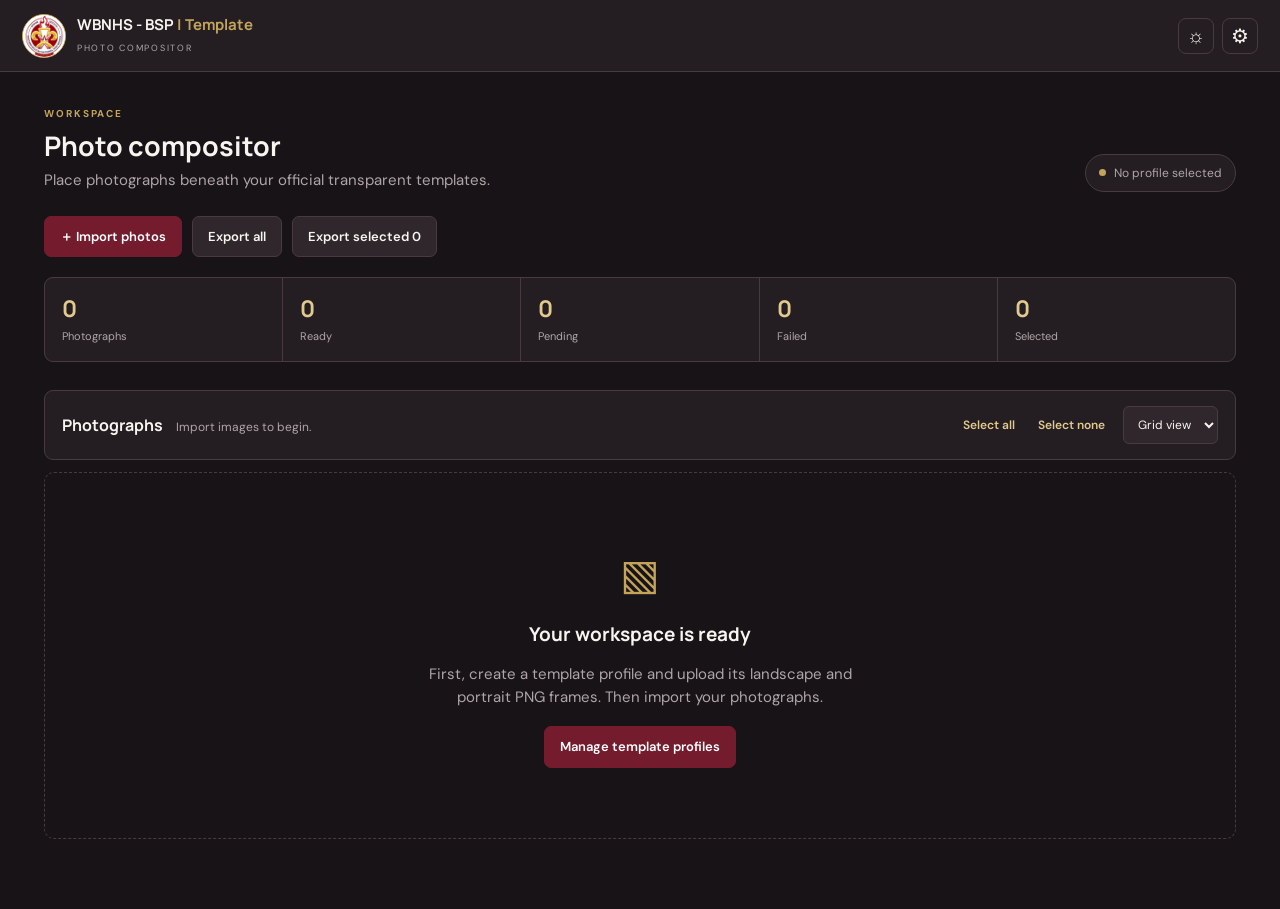
==== index.html @ 2dd06523 "Add files via upload" ====
<!doctype html>
<html lang="en">
<head>
  <meta charset="utf-8">
  <meta name="viewport" content="width=device-width,initial-scale=1,viewport-fit=cover">
  <meta name="theme-color" content="#2A0D14">
  <meta name="description" content="WBNHS–BSP photo template compositor">
  <link rel="manifest" href="manifest.webmanifest">
  <link rel="icon" href="logo.jpg" type="image/jpeg">
  <link rel="apple-touch-icon" href="icon-192.png">
  <link rel="stylesheet" href="style.css">
  <title>WBNHS - BSP | Template</title>
</head>
<body>
  <section id="splash" class="splash">
    <div class="splash-mark"><img src="logo.jpg" alt="Western Bicutan National High School Senior Scouts logo"><i></i></div>
    <div class="splash-title">WBNHS - BSP <b>| Template</b></div>
    <div class="loader"></div>
    <small>Preparing your workspace</small>
  </section>

  <div id="app" class="app hidden">
    <header class="topbar">
      <div class="brand">
        <div class="brand-mark"><img src="logo.jpg" alt="Western Bicutan National High School Senior Scouts logo"></div>
        <div><strong>WBNHS - BSP <span>| Template</span></strong><small>PHOTO COMPOSITOR</small></div>
      </div>
      <div class="top-actions">
        <button class="icon-btn" id="themeBtn" title="Toggle theme" aria-label="Toggle theme">☼</button>
        <button class="icon-btn" id="settingsBtn" title="Settings" aria-label="Settings">⚙</button>
      </div>
    </header>

    <main class="main">
      <section class="welcome-row">
        <div><p class="eyebrow">WORKSPACE</p><h1>Photo compositor</h1><p class="subtle">Place photographs beneath your official transparent templates.</p></div>
        <div class="profile-chip"><span class="status-dot"></span><span id="activeProfileLabel">No profile selected</span></div>
      </section>

      <section class="actionbar">
        <button class="btn primary" id="importBtn">＋ Import photos</button>
        <button class="btn" id="exportAllBtn">Export all</button>
        <button class="btn" id="exportSelectedBtn">Export selected <span id="selectedActionCount">0</span></button>
        <input id="photoInput" type="file" accept="image/jpeg,image/png,image/webp,.jpg,.jpeg,.png,.webp" multiple hidden>
      </section>

      <section class="stats" aria-label="Workspace status">
        <div><strong id="totalCount">0</strong><span>Photographs</span></div>
        <div><strong id="readyCount">0</strong><span>Ready</span></div>
        <div><strong id="pendingCount">0</strong><span>Pending</span></div>
        <div><strong id="failedCount">0</strong><span>Failed</span></div>
        <div><strong id="selectedCount">0</strong><span>Selected</span></div>
      </section>

      <section class="panel toolbar">
        <div class="toolbar-left">
          <h2>Photographs</h2><span class="subtle small" id="workspaceHint">Import images to begin.</span>
        </div>
        <div class="toolbar-right">
          <button class="text-btn" id="selectAllBtn">Select all</button>
          <button class="text-btn" id="selectNoneBtn">Select none</button>
          <select id="viewMode" aria-label="Workspace view"><option value="grid">Grid view</option><option value="list">List view</option></select>
        </div>
      </section>
      <section id="selectionTools" class="selection-tools hidden">
        <button class="text-btn" data-select="landscape">Landscape</button>
        <button class="text-btn" data-select="portrait">Portrait / square</button>
        <button class="text-btn" id="invertBtn">Invert selection</button>
        <button class="text-btn" id="bulkEditBtn">Bulk edit</button>
        <button class="text-btn danger-text" id="removeSelectedBtn">Remove selected</button>
      </section>
      <section id="photoGrid" class="photo-grid"></section>
      <section id="emptyState" class="empty-state">
        <div class="empty-icon">▧</div><h2>Your workspace is ready</h2>
        <p>First, create a template profile and upload its landscape and portrait PNG frames. Then import your photographs.</p>
        <button class="btn primary" id="emptyProfilesBtn">Manage template profiles</button>
      </section>
    </main>
  </div>

  <div class="popover-backdrop hidden" id="settingsBackdrop">
    <aside class="settings-popover" role="dialog" aria-modal="true" aria-labelledby="settingsTitle">
      <div class="dialog-head"><div><p class="eyebrow">PREFERENCES</p><h2 id="settingsTitle">Settings</h2></div><button class="icon-btn" data-close="settingsBackdrop" aria-label="Close">×</button></div>
      <nav class="settings-tabs">
        <button class="tab active" data-tab="profiles">Template profiles</button>
        <button class="tab" data-tab="export">Export & filenames</button>
        <button class="tab" data-tab="storage">Storage</button>
      </nav>
      <div class="tab-panel" id="tab-profiles">
        <div class="section-heading"><div><h3>Saved profiles</h3><p class="subtle small">Each photo keeps its assigned profile.</p></div><button class="btn primary compact" id="newProfileBtn">＋ New profile</button></div>
        <div id="profileList" class="profile-list"></div>
        <div id="profileEditor" class="profile-editor hidden">
          <div class="section-heading"><h3 id="profileEditorTitle">New profile</h3><button class="text-btn" id="closeProfileEditor">Close</button></div>
          <label>Profile name<input id="profileName" maxlength="60" placeholder="e.g. BSP Investiture 2026"></label>
          <label>Start with<select id="profileSource"><option value="empty">Empty profile</option></select></label>
          <div class="template-slots">
            <div class="template-slot"><div><b>Landscape PNG</b><small id="landscapeMeta">Not uploaded</small></div><img id="landscapePreview" alt="Landscape template preview"><div class="slot-actions"><button class="btn compact" data-template="landscape">Upload / replace</button><button class="text-btn danger-text" data-remove-template="landscape">Remove</button></div></div>
            <div class="template-slot"><div><b>Portrait PNG</b><small id="portraitMeta">Not uploaded</small></div><img id="portraitPreview" alt="Portrait template preview"><div class="slot-actions"><button class="btn compact" data-template="portrait">Upload / replace</button><button class="text-btn danger-text" data-remove-template="portrait">Remove</button></div></div>
          </div>
          <input type="file" id="templateInput" accept="image/png" hidden>
          <div class="dialog-actions"><button class="btn" id="cancelProfileBtn">Cancel</button><button class="btn primary" id="saveProfileBtn">Save profile</button></div>
        </div>
      </div>
      <div class="tab-panel hidden" id="tab-export">
        <h3>Export defaults</h3>
        <div class="form-grid">
          <label>Format<select id="exportFormat"><option value="png">PNG</option><option value="jpeg">JPEG</option></select></label>
          <label>JPEG quality <output id="qualityValue">100%</output><input id="jpegQuality" type="range" min=".5" max="1" step=".01" value="1"></label>
          <label>Prefix<input id="namePrefix" value="WBNHS"></label>
          <label>Suffix<input id="nameSuffix" value="BSP"></label>
          <label>Separator<input id="nameSeparator" value="_" maxlength="5"></label>
          <label>Starting number<input id="nameStart" type="number" min="0" value="1"></label>
          <label>Number padding<input id="namePadding" type="number" min="1" max="8" value="3"></label>
          <label><span>Include original filename</span><select id="includeOriginal"><option value="no">No</option><option value="yes">Yes</option></select></label>
        </div>
        <div class="filename-preview"><small>LIVE FILENAME PREVIEW</small><strong id="filenamePreview">WBNHS_001_BSP.png</strong></div>
        <button class="btn primary" id="saveExportSettings">Save export settings</button>
      </div>
      <div class="tab-panel hidden" id="tab-storage">
        <h3>Local storage</h3><p class="subtle">Photos and templates are stored in this browser using IndexedDB. Browser data can still be cleared by the device or browser.</p>
        <div class="storage-meter"><div id="storageBar"></div></div><p id="storageText" class="small subtle">Checking storage…</p>
        <button class="btn danger" id="clearWorkspaceBtn">Clear workspace</button>
        <button class="btn danger-outline" id="clearDataBtn">Clear all application data</button>
      </div>
    </aside>
  </div>

  <div class="modal-backdrop hidden" id="editorModal">
    <section class="editor-dialog" role="dialog" aria-modal="true" aria-labelledby="editorTitle">
      <header class="dialog-head"><div><p class="eyebrow">PHOTO EDITOR</p><h2 id="editorTitle">Adjust photograph</h2></div><button class="icon-btn" data-close="editorModal" aria-label="Close">×</button></header>
      <div class="editor-layout">
        <div class="preview-wrap"><canvas id="editorCanvas"></canvas><div class="preview-help">Drag to reposition · Wheel or pinch to zoom</div></div>
        <div class="editor-controls">
          <div class="control-line"><div><label for="zoomControl">Zoom</label><output id="zoomOutput">1.00×</output></div><input id="zoomControl" type="range" min=".1" max="5" step=".01"></div>
          <div class="control-line"><div><label for="xControl">Horizontal position</label><output id="xOutput">0</output></div><input id="xControl" type="range" min="-2000" max="2000" step="1"></div>
          <div class="control-line"><div><label for="yControl">Vertical position</label><output id="yOutput">0</output></div><input id="yControl" type="range" min="-2000" max="2000" step="1"></div>
          <div class="control-line"><div><label for="rotationControl">Rotation</label><output id="rotationOutput">0°</output></div><input id="rotationControl" type="range" min="-180" max="180" step="1"></div>
          <div class="button-row"><button class="btn compact" id="rotateLeft">↶ 90°</button><button class="btn compact" id="rotateRight">↷ 90°</button></div>
          <div class="button-row"><button class="btn compact" id="autoFitBtn">Auto fit</button><button class="btn compact" id="centerBtn">Center</button><button class="btn compact" id="resetBtn">Reset</button></div>
          <div class="button-row"><button class="btn compact" id="undoBtn">Undo</button><button class="btn compact" id="redoBtn">Redo</button></div>
          <p class="subtle small" id="editorProfileNote"></p>
          <div class="editor-footer"><button class="btn" id="cancelEditBtn">Cancel</button><button class="btn primary" id="applyEditBtn">Apply changes</button></div>
        </div>
      </div>
    </section>
  </div>

  <div class="modal-backdrop hidden" id="bulkModal">
    <section class="bulk-dialog" role="dialog" aria-modal="true" aria-labelledby="bulkTitle">
      <header class="dialog-head"><div><p class="eyebrow">MULTI-PHOTO ADJUSTMENT</p><h2 id="bulkTitle">Bulk editor</h2></div><button class="icon-btn" data-close="bulkModal">×</button></header>
      <p class="subtle" id="bulkCount">Adjusting selected photographs.</p>
      <label>Adjustment mode<select id="bulkMode"><option value="relative">Relative — add to each photo's current values</option><option value="absolute">Absolute — set the same values</option></select></label>
      <div class="form-grid">
        <label>Zoom <input id="bulkZoom" type="number" value="0" step=".05"></label>
        <label>X position <input id="bulkX" type="number" value="0" step="10"></label>
        <label>Y position <input id="bulkY" type="number" value="0" step="10"></label>
        <label>Rotation <input id="bulkRotation" type="number" value="0" step="5"></label>
      </div>
      <button class="btn" id="bulkAutoFit">Auto fit selected</button>
      <div class="dialog-actions"><button class="btn" data-close="bulkModal">Cancel</button><button class="btn primary" id="applyBulkBtn">Apply to selected</button></div>
    </section>
  </div>

  <div class="modal-backdrop hidden" id="exportModal">
    <section class="export-dialog" role="dialog" aria-modal="true" aria-labelledby="exportTitle">
      <header class="dialog-head"><div><p class="eyebrow">EXPORT QUEUE</p><h2 id="exportTitle">Confirm export</h2></div><button class="icon-btn" data-close="exportModal">×</button></header>
      <div id="exportSummary" class="export-summary"></div>
      <div class="form-grid"><label>Delivery<select id="deliveryMode"><option value="zip">One ZIP archive</option><option value="individual">Individual downloads</option></select></label><label>Format<select id="confirmFormat"><option value="png">PNG</option><option value="jpeg">JPEG</option></select></label></div>
      <div id="exportProgress" class="export-progress hidden"><div class="progress-track"><div id="progressBar"></div></div><p id="progressText" class="small">Preparing…</p><button class="btn danger-outline" id="cancelExportBtn">Cancel pending</button></div>
      <div class="dialog-actions"><button class="btn" data-close="exportModal" id="cancelExportDialog">Cancel</button><button class="btn primary" id="startExportBtn">Start export</button></div>
      <div id="exportResults" class="export-results hidden"></div>
    </section>
  </div>

  <div class="modal-backdrop hidden" id="recoveryModal">
    <section class="small-dialog" role="dialog" aria-modal="true"><p class="eyebrow">SESSION RECOVERY</p><h2>Restore previous workspace?</h2><p class="subtle">A saved workspace was found in this browser. Restore it, or start fresh. Saved template profiles will remain available either way.</p><div class="dialog-actions"><button class="btn" id="startFreshBtn">Start new</button><button class="btn primary" id="restoreBtn">Restore workspace</button></div></section>
  </div>

  <div id="toast" class="toast" role="status" aria-live="polite"></div>
  <script src="script.js"></script>
</body>
</html>
---- style.css ----
@import url('https://fonts.googleapis.com/css2?family=DM+Sans:wght@400;500;600;700&family=Manrope:wght@500;600;700;800&display=swap');
:root{--wine:#741c2d;--wine2:#8d2638;--deep:#2a0d14;--gold:#c3a45a;--gold2:#e1ca8d;--bg:#171316;--surface:#241e22;--surface2:#30272c;--text:#f7f5f0;--muted:#afa5a8;--line:#493a40;--danger:#d07878;--shadow:0 18px 60px #0006;font-family:"DM Sans",system-ui,sans-serif;color-scheme:dark}
:root[data-theme="light"]{--bg:#f3f0e9;--surface:#fffdf8;--surface2:#eee9df;--text:#292126;--muted:#746b6d;--line:#ded5ca;--shadow:0 18px 50px #4a342018;color-scheme:light}
*{box-sizing:border-box}body{margin:0;background:var(--bg);color:var(--text);font:15px/1.5 "DM Sans",sans-serif}button,input,select{font:inherit}button{cursor:pointer}button:focus-visible,input:focus-visible,select:focus-visible{outline:2px solid var(--gold);outline-offset:2px}.hidden{display:none!important}
.splash{position:fixed;inset:0;background:var(--deep);display:flex;align-items:center;justify-content:center;flex-direction:column;gap:14px;z-index:100;color:#f7f5f0}.splash-mark{width:116px;height:116px;border:2px solid var(--gold);border-radius:50%;display:grid;place-items:center;background:#fff;position:relative;overflow:visible;padding:3px}.splash-mark img{width:100%;height:100%;object-fit:contain;border-radius:50%}.splash-mark i{position:absolute;inset:-7px;border:2px solid transparent;border-top-color:var(--gold);border-radius:50%;animation:spin 1.1s linear infinite}.splash-title{font:700 18px Manrope;letter-spacing:.02em}.splash-title b{color:var(--gold2)}.loader{width:110px;height:3px;background:#ffffff20;overflow:hidden;margin-top:10px}.loader:after{content:"";display:block;height:100%;width:40%;background:var(--gold);animation:load 1.2s ease-in-out infinite}@keyframes spin{to{transform:rotate(360deg)}}@keyframes load{from{transform:translateX(-110%)}to{transform:translateX(280%)}}
.app{min-height:100vh}.topbar{height:72px;border-bottom:1px solid var(--line);display:flex;align-items:center;justify-content:space-between;padding:0 max(22px,calc((100vw - 1240px)/2));background:var(--surface)}.brand{display:flex;gap:11px;align-items:center}.brand-mark{width:44px;height:44px;border:1px solid var(--gold);border-radius:50%;display:grid;place-items:center;background:#fff;overflow:hidden;flex:0 0 auto}.brand-mark img{width:100%;height:100%;object-fit:contain}.brand strong{font:700 15px Manrope;display:block}.brand strong span{color:var(--gold)}.brand small{font-size:9px;letter-spacing:.19em;color:var(--muted)}.top-actions{display:flex;gap:8px}.icon-btn{width:36px;height:36px;border:1px solid var(--line);background:transparent;color:var(--text);border-radius:8px;font-size:20px;display:grid;place-items:center}.icon-btn:hover{border-color:var(--gold);color:var(--gold)}
.main{max-width:1240px;margin:auto;padding:34px 24px 70px}.welcome-row{display:flex;align-items:end;justify-content:space-between;gap:20px;margin-bottom:24px}.eyebrow{font-size:10px;letter-spacing:.19em;color:var(--gold);font-weight:700;margin:0 0 6px}.welcome-row h1{font:700 27px Manrope;margin:0}.subtle{color:var(--muted);margin:5px 0 0}.small{font-size:12px}.profile-chip{border:1px solid var(--line);background:var(--surface);padding:9px 13px;border-radius:30px;font-size:12px;color:var(--muted);display:flex;align-items:center;gap:8px}.status-dot{width:7px;height:7px;background:var(--gold);border-radius:50%}
.actionbar{display:flex;gap:10px;flex-wrap:wrap;margin-bottom:20px}.btn{background:var(--surface2);color:var(--text);border:1px solid var(--line);border-radius:7px;padding:10px 15px;font-weight:600;font-size:13px;transition:.15s}.btn:hover{border-color:var(--gold);transform:translateY(-1px)}.btn.primary{background:var(--wine);border-color:var(--wine);color:white}.btn.primary:hover{background:var(--wine2)}.btn.compact{padding:7px 10px;font-size:12px}.btn.danger{background:#8e3038;color:white;border-color:#8e3038}.btn.danger-outline{border-color:#a94d55;color:var(--danger);background:transparent}.stats{display:grid;grid-template-columns:repeat(5,1fr);gap:1px;background:var(--line);border:1px solid var(--line);border-radius:9px;overflow:hidden;margin-bottom:28px}.stats div{background:var(--surface);padding:14px 17px}.stats strong{display:block;font:700 23px Manrope;color:var(--gold2)}.stats span{font-size:11px;color:var(--muted)}
.panel{background:var(--surface);border:1px solid var(--line);border-radius:9px}.toolbar{display:flex;align-items:center;justify-content:space-between;padding:15px 17px;margin-bottom:12px}.toolbar h2{font:700 16px Manrope;margin:0}.toolbar-left,.toolbar-right{display:flex;align-items:center;gap:13px}.toolbar-right select{width:auto}.text-btn{border:0;background:none;color:var(--gold2);font-size:12px;font-weight:600;padding:5px}.text-btn:hover{text-decoration:underline}.danger-text{color:var(--danger)}select,input:not([type=range]){background:var(--surface2);color:var(--text);border:1px solid var(--line);border-radius:6px;padding:9px 10px;min-width:0}select{font-size:12px}.selection-tools{display:flex;gap:8px;align-items:center;flex-wrap:wrap;padding:10px 13px;margin-bottom:12px;background:var(--surface);border:1px solid var(--line);border-radius:8px}
.photo-grid{display:grid;grid-template-columns:repeat(auto-fill,minmax(190px,1fr));gap:13px}.photo-grid.list{display:flex;flex-direction:column;gap:7px}.photo-card{background:var(--surface);border:1px solid var(--line);border-radius:8px;overflow:hidden;position:relative;min-width:0}.photo-card.selected{border-color:var(--gold);box-shadow:0 0 0 1px var(--gold)}.photo-thumb{height:150px;background:var(--surface2);display:grid;place-items:center;overflow:hidden;position:relative}.photo-thumb img{width:100%;height:100%;object-fit:contain}.photo-thumb .broken{color:var(--muted);font-size:12px}.photo-check{position:absolute;top:9px;left:9px;width:21px;height:21px;accent-color:var(--gold)}.photo-info{padding:10px 11px}.photo-name{font-size:12px;font-weight:700;white-space:nowrap;overflow:hidden;text-overflow:ellipsis}.photo-meta{font-size:10px;color:var(--muted);display:flex;gap:8px;margin-top:4px}.photo-actions{display:flex;gap:5px;padding:0 9px 10px}.photo-actions button{flex:1}.photo-grid.list .photo-card{display:flex;align-items:center;padding:7px;gap:12px}.photo-grid.list .photo-thumb{width:82px;height:58px;flex:none;border-radius:4px}.photo-grid.list .photo-info{flex:1}.photo-grid.list .photo-actions{padding:0;width:210px}.empty-state{text-align:center;padding:70px 20px;border:1px dashed var(--line);border-radius:10px;color:var(--muted)}.empty-state h2{color:var(--text);font:700 19px Manrope}.empty-state p{max-width:440px;margin:0 auto 18px}.empty-icon{font-size:42px;color:var(--gold)}
.popover-backdrop,.modal-backdrop{position:fixed;inset:0;background:#080608b8;z-index:30;display:flex;align-items:center;justify-content:center;padding:16px}.settings-popover{position:absolute;right:18px;top:62px;width:min(590px,calc(100vw - 28px));max-height:calc(100vh - 82px);overflow:auto;background:var(--surface);border:1px solid var(--line);border-radius:10px;box-shadow:var(--shadow);padding:20px}.dialog-head{display:flex;align-items:center;justify-content:space-between;margin-bottom:17px}.dialog-head h2{font:700 20px Manrope;margin:0}.settings-tabs{display:flex;gap:4px;border-bottom:1px solid var(--line);margin-bottom:17px}.tab{border:0;background:none;color:var(--muted);padding:10px;font-size:12px}.tab.active{color:var(--gold2);border-bottom:2px solid var(--gold)}h3{font:700 15px Manrope;margin:0 0 9px}.section-heading{display:flex;align-items:center;justify-content:space-between;gap:10px}.profile-list{display:grid;gap:8px;margin:12px 0}.profile-item{display:flex;justify-content:space-between;align-items:center;gap:10px;padding:10px;border:1px solid var(--line);border-radius:7px}.profile-item.active{border-color:var(--gold)}.profile-item strong{display:block;font-size:13px}.profile-item small{color:var(--muted);font-size:10px}.profile-item .profile-actions{display:flex;gap:5px}.profile-editor{padding:14px;background:var(--surface2);border-radius:8px;margin-top:14px}.profile-editor>label,.settings-popover label,.bulk-dialog label{display:flex;flex-direction:column;gap:6px;font-size:12px;color:var(--muted);margin:11px 0}.profile-editor input{width:100%}.template-slots{display:grid;grid-template-columns:1fr 1fr;gap:10px;margin-top:14px}.template-slot{border:1px solid var(--line);border-radius:7px;padding:10px;min-width:0}.template-slot b{font-size:12px;display:block}.template-slot small{display:block;color:var(--muted);font-size:10px}.template-slot img{width:100%;height:105px;object-fit:contain;background:#171316;border-radius:4px;margin:8px 0}.slot-actions{display:flex;align-items:center;flex-wrap:wrap;gap:5px}.dialog-actions{display:flex;justify-content:flex-end;gap:8px;margin-top:18px}.form-grid{display:grid;grid-template-columns:1fr 1fr;gap:4px 12px}.form-grid label{display:flex;flex-direction:column;gap:6px;font-size:12px;color:var(--muted);margin:7px 0}.form-grid input,.form-grid select{width:100%}.filename-preview{padding:12px;background:var(--surface2);border-radius:7px;margin:14px 0}.filename-preview small{display:block;color:var(--muted);font-size:9px;letter-spacing:.14em}.filename-preview strong{font-size:13px;color:var(--gold2);overflow-wrap:anywhere}.storage-meter,.progress-track{height:7px;background:var(--surface2);border-radius:20px;overflow:hidden;margin:15px 0}.storage-meter div,.progress-track div{height:100%;width:0;background:var(--gold);transition:width .2s}
.editor-dialog{width:min(1080px,100%);max-height:94vh;overflow:auto;background:var(--surface);border:1px solid var(--line);border-radius:11px;padding:20px;box-shadow:var(--shadow)}.editor-layout{display:grid;grid-template-columns:minmax(0,1.5fr) minmax(270px,.8fr);gap:20px}.preview-wrap{background:#100d0f;border-radius:8px;min-height:350px;display:flex;align-items:center;justify-content:center;position:relative;overflow:hidden;touch-action:none}.preview-wrap canvas{max-width:100%;max-height:65vh;object-fit:contain;touch-action:none}.preview-help{position:absolute;bottom:9px;left:0;right:0;text-align:center;font-size:10px;color:#ddd9}.editor-controls{display:flex;flex-direction:column;gap:9px}.control-line{padding:8px 0;border-bottom:1px solid var(--line)}.control-line>div{display:flex;justify-content:space-between;font-size:12px}.control-line output{color:var(--gold2);font-variant-numeric:tabular-nums}.control-line input{width:100%;accent-color:var(--gold);margin:10px 0 0}.button-row{display:flex;gap:6px;flex-wrap:wrap}.editor-footer{display:flex;gap:8px;margin-top:auto;padding-top:12px}.editor-footer button{flex:1}.small-dialog,.bulk-dialog,.export-dialog{width:min(520px,100%);max-height:92vh;overflow:auto;background:var(--surface);border:1px solid var(--line);border-radius:10px;padding:22px;box-shadow:var(--shadow)}.small-dialog h2{font:700 21px Manrope}.bulk-dialog>label{margin:12px 0}.export-summary{padding:12px;background:var(--surface2);border-radius:7px;font-size:13px;line-height:1.8}.export-progress{margin-top:18px}.export-results{margin-top:14px;padding:10px;background:var(--surface2);border-radius:7px;max-height:180px;overflow:auto;font-size:12px}.toast{position:fixed;bottom:20px;left:50%;transform:translate(-50%,20px);opacity:0;pointer-events:none;background:var(--text);color:var(--bg);padding:10px 16px;border-radius:7px;z-index:90;font-size:12px;box-shadow:var(--shadow);transition:.2s;max-width:90vw}.toast.show{opacity:1;transform:translate(-50%,0)}
input[type=range]{accent-color:var(--gold)}@media(max-width:760px){.topbar{height:62px;padding:0 15px}.main{padding:24px 14px 50px}.welcome-row{align-items:flex-start;flex-direction:column}.welcome-row h1{font-size:23px}.stats{grid-template-columns:repeat(3,1fr)}.stats div{padding:10px}.stats strong{font-size:20px}.toolbar{align-items:flex-start;gap:10px;flex-direction:column}.toolbar-left,.toolbar-right{width:100%;justify-content:space-between;flex-wrap:wrap}.photo-grid{grid-template-columns:repeat(2,minmax(0,1fr));gap:8px}.photo-thumb{height:118px}.photo-grid.list .photo-actions{width:auto;flex-wrap:wrap}.photo-grid.list .photo-actions button{font-size:10px;padding:6px}.editor-dialog{padding:14px}.editor-layout{grid-template-columns:1fr}.preview-wrap{min-height:260px;height:38vh}.preview-wrap canvas{max-height:36vh}.editor-controls{gap:4px}.template-slots{grid-template-columns:1fr}.settings-popover{right:10px;top:58px;padding:15px}.form-grid{grid-template-columns:1fr 1fr}.actionbar .btn{flex:1}.actionbar .btn:first-child{flex-basis:100%}}@media(max-width:380px){.photo-grid{grid-template-columns:1fr}.stats{grid-template-columns:repeat(2,1fr)}.form-grid{grid-template-columns:1fr}.brand strong{font-size:13px}}
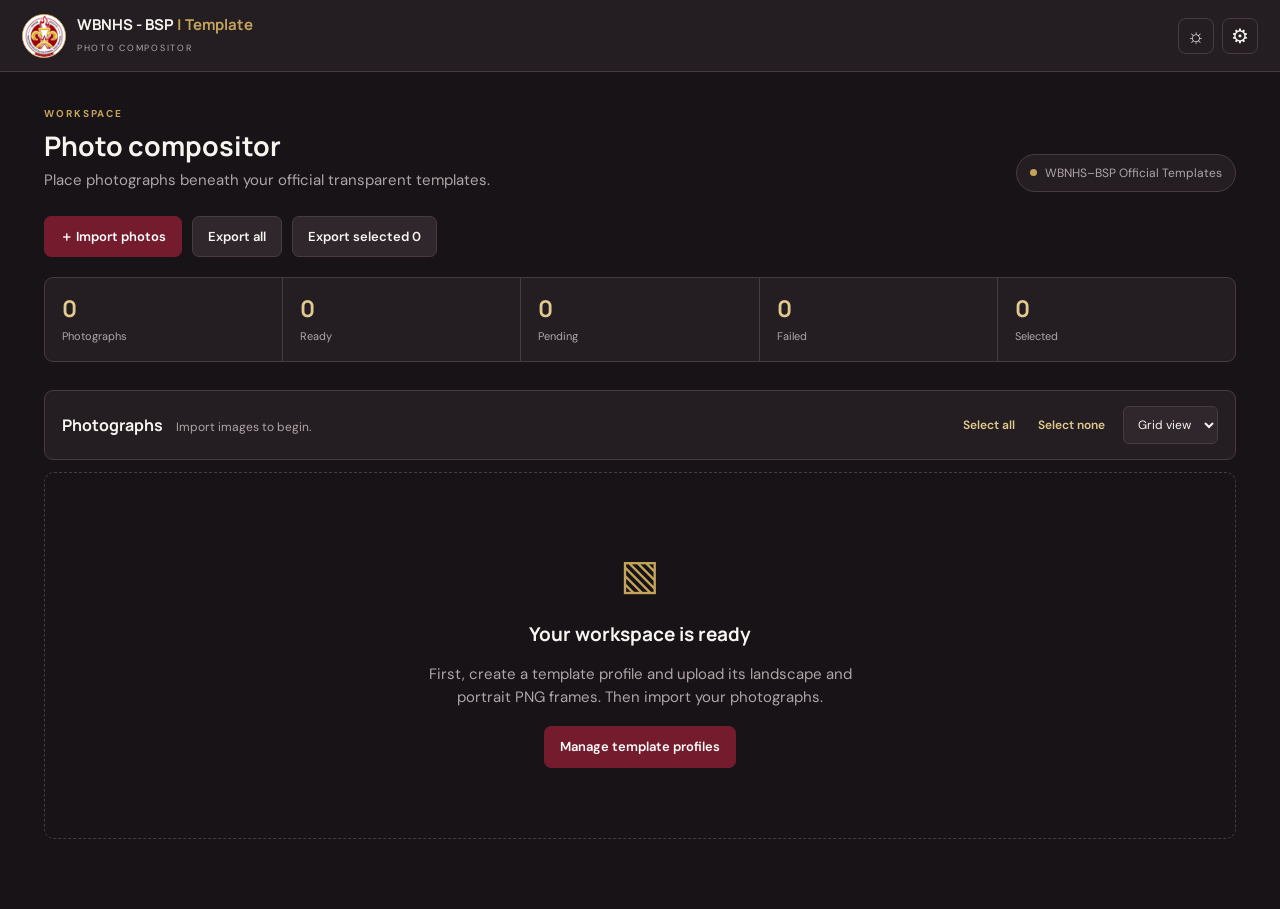
==== commit 7a224f37: "Rename xxxx.html to index.html" ====
--- a/index.html
+++ b/index.html
@@ -179,4 +179,4 @@
   <div id="toast" class="toast" role="status" aria-live="polite"></div>
   <script src="script.js"></script>
 </body>
-</html>+</html>
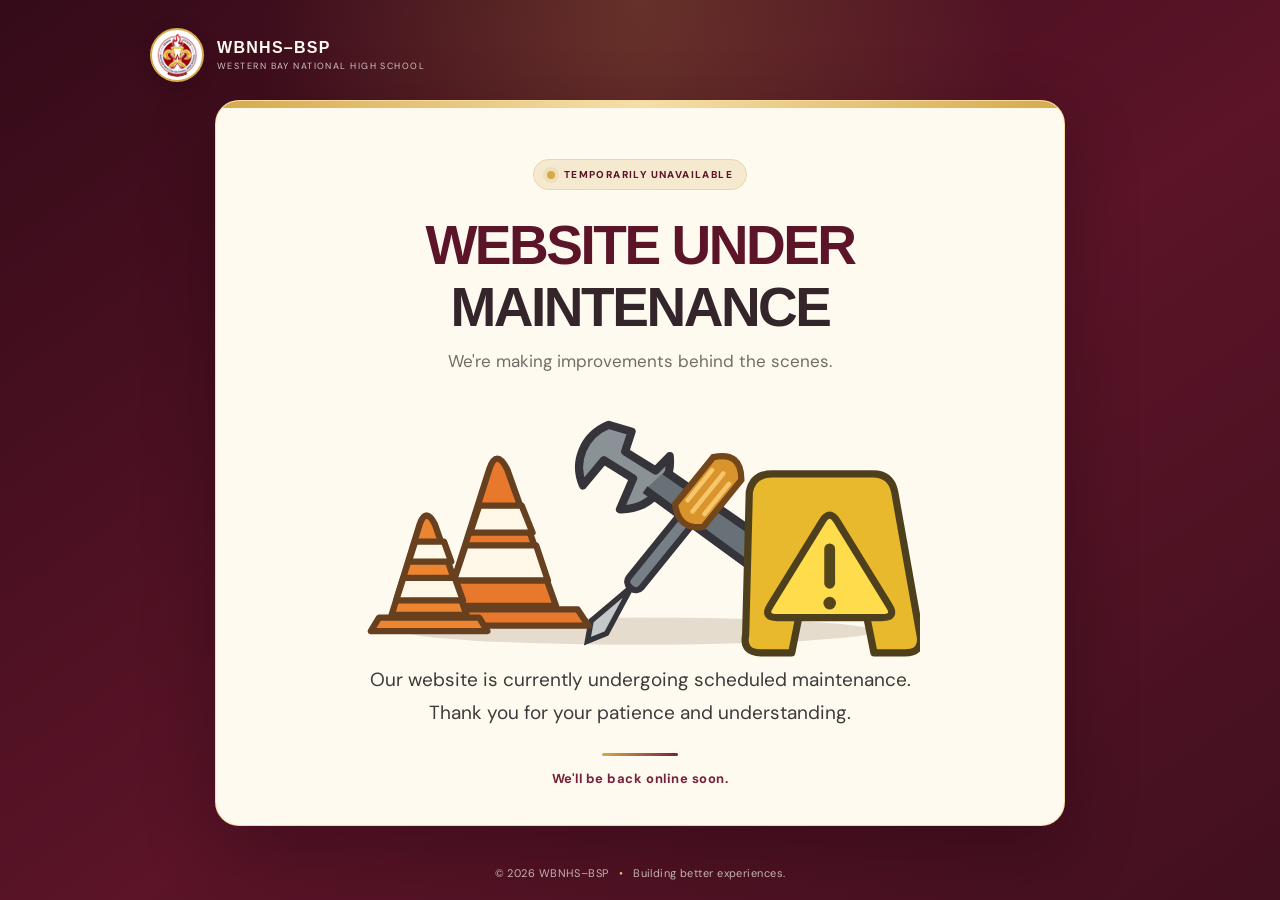
==== commit 5dacfaf9: "Rename maintenance.html to index.html" ====
--- a/index.html
+++ b/index.html
@@ -1,182 +1,78 @@
-<!doctype html>
+<!DOCTYPE html>
 <html lang="en">
 <head>
-  <meta charset="utf-8">
-  <meta name="viewport" content="width=device-width,initial-scale=1,viewport-fit=cover">
-  <meta name="theme-color" content="#2A0D14">
-  <meta name="description" content="WBNHS–BSP photo template compositor">
-  <link rel="manifest" href="manifest.webmanifest">
+  <meta charset="UTF-8">
+  <meta name="viewport" content="width=device-width, initial-scale=1.0">
+  <meta name="theme-color" content="#5b1428">
+  <meta name="description" content="WBNHS–BSP is temporarily undergoing scheduled maintenance.">
+  <title>Under Maintenance | WBNHS–BSP</title>
   <link rel="icon" href="logo.jpg" type="image/jpeg">
-  <link rel="apple-touch-icon" href="icon-192.png">
-  <link rel="stylesheet" href="style.css">
-  <title>WBNHS - BSP | Template</title>
+  <link rel="stylesheet" href="maintenance.css">
 </head>
 <body>
-  <section id="splash" class="splash">
-    <div class="splash-mark"><img src="logo.jpg" alt="Western Bicutan National High School Senior Scouts logo"><i></i></div>
-    <div class="splash-title">WBNHS - BSP <b>| Template</b></div>
-    <div class="loader"></div>
-    <small>Preparing your workspace</small>
-  </section>
-
-  <div id="app" class="app hidden">
-    <header class="topbar">
-      <div class="brand">
-        <div class="brand-mark"><img src="logo.jpg" alt="Western Bicutan National High School Senior Scouts logo"></div>
-        <div><strong>WBNHS - BSP <span>| Template</span></strong><small>PHOTO COMPOSITOR</small></div>
-      </div>
-      <div class="top-actions">
-        <button class="icon-btn" id="themeBtn" title="Toggle theme" aria-label="Toggle theme">☼</button>
-        <button class="icon-btn" id="settingsBtn" title="Settings" aria-label="Settings">⚙</button>
+  <main class="maintenance-page">
+    <header class="brand">
+      <img class="brand-logo" src="logo.jpg" alt="WBNHS–BSP logo">
+      <div class="brand-copy">
+        <span class="brand-name">WBNHS–BSP</span>
+        <span class="brand-subtitle">WESTERN BAY NATIONAL HIGH SCHOOL</span>
       </div>
     </header>
 
-    <main class="main">
-      <section class="welcome-row">
-        <div><p class="eyebrow">WORKSPACE</p><h1>Photo compositor</h1><p class="subtle">Place photographs beneath your official transparent templates.</p></div>
-        <div class="profile-chip"><span class="status-dot"></span><span id="activeProfileLabel">No profile selected</span></div>
-      </section>
+    <section class="maintenance-card" aria-labelledby="page-title">
+      <div class="eyebrow"><span class="status-dot"></span> TEMPORARILY UNAVAILABLE</div>
+      <h1 id="page-title">WEBSITE UNDER<br><span>MAINTENANCE</span></h1>
+      <p class="intro">We're making improvements behind the scenes.</p>
 
-      <section class="actionbar">
-        <button class="btn primary" id="importBtn">＋ Import photos</button>
-        <button class="btn" id="exportAllBtn">Export all</button>
-        <button class="btn" id="exportSelectedBtn">Export selected <span id="selectedActionCount">0</span></button>
-        <input id="photoInput" type="file" accept="image/jpeg,image/png,image/webp,.jpg,.jpeg,.png,.webp" multiple hidden>
-      </section>
+      <div class="illustration" role="img" aria-label="Maintenance illustration with traffic cones, crossed tools, and a warning sign">
+        <svg viewBox="0 0 620 310" xmlns="http://www.w3.org/2000/svg" aria-hidden="true">
+          <ellipse cx="310" cy="278" rx="260" ry="15" fill="#d8cdbd" opacity=".65"/>
+          <!-- rear wrench -->
+          <g transform="translate(230 30) rotate(-13 90 115)" stroke="#35343a" stroke-width="9" stroke-linejoin="round">
+            <path d="M68 12c-30 5-48 31-43 59l29-22 27 27-22 30c31 8 63-13 67-45l-19 12-28-28 12-20z" fill="#8a9298"/>
+            <path d="M91 91l115 133q12 14 25 2 12-12 0-25L117 76" fill="#687078"/>
+          </g>
+          <!-- screwdriver -->
+          <g transform="translate(310 68) rotate(39 40 100)">
+            <rect x="31" y="15" width="18" height="165" rx="8" fill="#777f86" stroke="#35343a" stroke-width="7"/>
+            <path d="M40 178l-11 58 11 20 11-20z" fill="#c4c8c8" stroke="#35343a" stroke-width="6"/>
+            <path d="M20 10q20-25 40 0v67q-20 20-40 0z" fill="#d9952c" stroke="#74471b" stroke-width="7"/>
+            <path d="M28 22v43M40 17v54M52 22v43" stroke="#f6c66a" stroke-width="5" stroke-linecap="round"/>
+          </g>
+          <!-- traffic cones -->
+          <g stroke="#67401f" stroke-width="7" stroke-linejoin="round">
+            <path d="M95 250l48-151q8-24 20 0l54 151z" fill="#e8782b"/>
+            <path d="M117 183h78l13 39h-104z" fill="#fff8e9"/>
+            <path d="M132 139h47l12 30h-69z" fill="#fff8e9"/>
+            <path d="M72 254h169l12 18H60z" fill="#e8782b"/>
+            <path d="M35 260l31-100q7-20 17 0l35 100z" fill="#ed842f"/>
+            <path d="M48 219h57l9 25H40z" fill="#fff8e9"/>
+            <path d="M61 179h32l8 22H54z" fill="#fff8e9"/>
+            <path d="M21 263h111l9 15H12z" fill="#ed842f"/>
+          </g>
+          <!-- warning sign -->
+          <g transform="translate(405 104)" stroke="#4e401c" stroke-width="8" stroke-linejoin="round">
+            <path d="M26 20q4-20 25-20h112q20 0 24 20l28 158q4 20-17 20h-34l-9-45H82l-9 45H39q-21 0-17-20z" fill="#e9b92d"/>
+            <path d="M107 52l-58 94q-8 13 8 13h116q16 0 8-13l-58-94q-8-13-16 0z" fill="#ffdc4b"/>
+            <path d="M115 83v38" stroke="#55451b" stroke-width="12" stroke-linecap="round"/>
+            <circle cx="115" cy="143" r="7" fill="#55451b" stroke="none"/>
+          </g>
+        </svg>
+      </div>
 
-      <section class="stats" aria-label="Workspace status">
-        <div><strong id="totalCount">0</strong><span>Photographs</span></div>
-        <div><strong id="readyCount">0</strong><span>Ready</span></div>
-        <div><strong id="pendingCount">0</strong><span>Pending</span></div>
-        <div><strong id="failedCount">0</strong><span>Failed</span></div>
-        <div><strong id="selectedCount">0</strong><span>Selected</span></div>
-      </section>
+      <p class="message">Our website is currently undergoing scheduled maintenance.<br class="desktop-break"> Thank you for your patience and understanding.</p>
+      <div class="gold-rule"></div>
+      <p class="small-note">We'll be back online soon.</p>
+    </section>
 
-      <section class="panel toolbar">
-        <div class="toolbar-left">
-          <h2>Photographs</h2><span class="subtle small" id="workspaceHint">Import images to begin.</span>
-        </div>
-        <div class="toolbar-right">
-          <button class="text-btn" id="selectAllBtn">Select all</button>
-          <button class="text-btn" id="selectNoneBtn">Select none</button>
-          <select id="viewMode" aria-label="Workspace view"><option value="grid">Grid view</option><option value="list">List view</option></select>
-        </div>
-      </section>
-      <section id="selectionTools" class="selection-tools hidden">
-        <button class="text-btn" data-select="landscape">Landscape</button>
-        <button class="text-btn" data-select="portrait">Portrait / square</button>
-        <button class="text-btn" id="invertBtn">Invert selection</button>
-        <button class="text-btn" id="bulkEditBtn">Bulk edit</button>
-        <button class="text-btn danger-text" id="removeSelectedBtn">Remove selected</button>
-      </section>
-      <section id="photoGrid" class="photo-grid"></section>
-      <section id="emptyState" class="empty-state">
-        <div class="empty-icon">▧</div><h2>Your workspace is ready</h2>
-        <p>First, create a template profile and upload its landscape and portrait PNG frames. Then import your photographs.</p>
-        <button class="btn primary" id="emptyProfilesBtn">Manage template profiles</button>
-      </section>
-    </main>
-  </div>
-
-  <div class="popover-backdrop hidden" id="settingsBackdrop">
-    <aside class="settings-popover" role="dialog" aria-modal="true" aria-labelledby="settingsTitle">
-      <div class="dialog-head"><div><p class="eyebrow">PREFERENCES</p><h2 id="settingsTitle">Settings</h2></div><button class="icon-btn" data-close="settingsBackdrop" aria-label="Close">×</button></div>
-      <nav class="settings-tabs">
-        <button class="tab active" data-tab="profiles">Template profiles</button>
-        <button class="tab" data-tab="export">Export & filenames</button>
-        <button class="tab" data-tab="storage">Storage</button>
-      </nav>
-      <div class="tab-panel" id="tab-profiles">
-        <div class="section-heading"><div><h3>Saved profiles</h3><p class="subtle small">Each photo keeps its assigned profile.</p></div><button class="btn primary compact" id="newProfileBtn">＋ New profile</button></div>
-        <div id="profileList" class="profile-list"></div>
-        <div id="profileEditor" class="profile-editor hidden">
-          <div class="section-heading"><h3 id="profileEditorTitle">New profile</h3><button class="text-btn" id="closeProfileEditor">Close</button></div>
-          <label>Profile name<input id="profileName" maxlength="60" placeholder="e.g. BSP Investiture 2026"></label>
-          <label>Start with<select id="profileSource"><option value="empty">Empty profile</option></select></label>
-          <div class="template-slots">
-            <div class="template-slot"><div><b>Landscape PNG</b><small id="landscapeMeta">Not uploaded</small></div><img id="landscapePreview" alt="Landscape template preview"><div class="slot-actions"><button class="btn compact" data-template="landscape">Upload / replace</button><button class="text-btn danger-text" data-remove-template="landscape">Remove</button></div></div>
-            <div class="template-slot"><div><b>Portrait PNG</b><small id="portraitMeta">Not uploaded</small></div><img id="portraitPreview" alt="Portrait template preview"><div class="slot-actions"><button class="btn compact" data-template="portrait">Upload / replace</button><button class="text-btn danger-text" data-remove-template="portrait">Remove</button></div></div>
-          </div>
-          <input type="file" id="templateInput" accept="image/png" hidden>
-          <div class="dialog-actions"><button class="btn" id="cancelProfileBtn">Cancel</button><button class="btn primary" id="saveProfileBtn">Save profile</button></div>
-        </div>
-      </div>
-      <div class="tab-panel hidden" id="tab-export">
-        <h3>Export defaults</h3>
-        <div class="form-grid">
-          <label>Format<select id="exportFormat"><option value="png">PNG</option><option value="jpeg">JPEG</option></select></label>
-          <label>JPEG quality <output id="qualityValue">100%</output><input id="jpegQuality" type="range" min=".5" max="1" step=".01" value="1"></label>
-          <label>Prefix<input id="namePrefix" value="WBNHS"></label>
-          <label>Suffix<input id="nameSuffix" value="BSP"></label>
-          <label>Separator<input id="nameSeparator" value="_" maxlength="5"></label>
-          <label>Starting number<input id="nameStart" type="number" min="0" value="1"></label>
-          <label>Number padding<input id="namePadding" type="number" min="1" max="8" value="3"></label>
-          <label><span>Include original filename</span><select id="includeOriginal"><option value="no">No</option><option value="yes">Yes</option></select></label>
-        </div>
-        <div class="filename-preview"><small>LIVE FILENAME PREVIEW</small><strong id="filenamePreview">WBNHS_001_BSP.png</strong></div>
-        <button class="btn primary" id="saveExportSettings">Save export settings</button>
-      </div>
-      <div class="tab-panel hidden" id="tab-storage">
-        <h3>Local storage</h3><p class="subtle">Photos and templates are stored in this browser using IndexedDB. Browser data can still be cleared by the device or browser.</p>
-        <div class="storage-meter"><div id="storageBar"></div></div><p id="storageText" class="small subtle">Checking storage…</p>
-        <button class="btn danger" id="clearWorkspaceBtn">Clear workspace</button>
-        <button class="btn danger-outline" id="clearDataBtn">Clear all application data</button>
-      </div>
-    </aside>
-  </div>
-
-  <div class="modal-backdrop hidden" id="editorModal">
-    <section class="editor-dialog" role="dialog" aria-modal="true" aria-labelledby="editorTitle">
-      <header class="dialog-head"><div><p class="eyebrow">PHOTO EDITOR</p><h2 id="editorTitle">Adjust photograph</h2></div><button class="icon-btn" data-close="editorModal" aria-label="Close">×</button></header>
-      <div class="editor-layout">
-        <div class="preview-wrap"><canvas id="editorCanvas"></canvas><div class="preview-help">Drag to reposition · Wheel or pinch to zoom</div></div>
-        <div class="editor-controls">
-          <div class="control-line"><div><label for="zoomControl">Zoom</label><output id="zoomOutput">1.00×</output></div><input id="zoomControl" type="range" min=".1" max="5" step=".01"></div>
-          <div class="control-line"><div><label for="xControl">Horizontal position</label><output id="xOutput">0</output></div><input id="xControl" type="range" min="-2000" max="2000" step="1"></div>
-          <div class="control-line"><div><label for="yControl">Vertical position</label><output id="yOutput">0</output></div><input id="yControl" type="range" min="-2000" max="2000" step="1"></div>
-          <div class="control-line"><div><label for="rotationControl">Rotation</label><output id="rotationOutput">0°</output></div><input id="rotationControl" type="range" min="-180" max="180" step="1"></div>
-          <div class="button-row"><button class="btn compact" id="rotateLeft">↶ 90°</button><button class="btn compact" id="rotateRight">↷ 90°</button></div>
-          <div class="button-row"><button class="btn compact" id="autoFitBtn">Auto fit</button><button class="btn compact" id="centerBtn">Center</button><button class="btn compact" id="resetBtn">Reset</button></div>
-          <div class="button-row"><button class="btn compact" id="undoBtn">Undo</button><button class="btn compact" id="redoBtn">Redo</button></div>
-          <p class="subtle small" id="editorProfileNote"></p>
-          <div class="editor-footer"><button class="btn" id="cancelEditBtn">Cancel</button><button class="btn primary" id="applyEditBtn">Apply changes</button></div>
-        </div>
-      </div>
-    </section>
-  </div>
-
-  <div class="modal-backdrop hidden" id="bulkModal">
-    <section class="bulk-dialog" role="dialog" aria-modal="true" aria-labelledby="bulkTitle">
-      <header class="dialog-head"><div><p class="eyebrow">MULTI-PHOTO ADJUSTMENT</p><h2 id="bulkTitle">Bulk editor</h2></div><button class="icon-btn" data-close="bulkModal">×</button></header>
-      <p class="subtle" id="bulkCount">Adjusting selected photographs.</p>
-      <label>Adjustment mode<select id="bulkMode"><option value="relative">Relative — add to each photo's current values</option><option value="absolute">Absolute — set the same values</option></select></label>
-      <div class="form-grid">
-        <label>Zoom <input id="bulkZoom" type="number" value="0" step=".05"></label>
-        <label>X position <input id="bulkX" type="number" value="0" step="10"></label>
-        <label>Y position <input id="bulkY" type="number" value="0" step="10"></label>
-        <label>Rotation <input id="bulkRotation" type="number" value="0" step="5"></label>
-      </div>
-      <button class="btn" id="bulkAutoFit">Auto fit selected</button>
-      <div class="dialog-actions"><button class="btn" data-close="bulkModal">Cancel</button><button class="btn primary" id="applyBulkBtn">Apply to selected</button></div>
-    </section>
-  </div>
-
-  <div class="modal-backdrop hidden" id="exportModal">
-    <section class="export-dialog" role="dialog" aria-modal="true" aria-labelledby="exportTitle">
-      <header class="dialog-head"><div><p class="eyebrow">EXPORT QUEUE</p><h2 id="exportTitle">Confirm export</h2></div><button class="icon-btn" data-close="exportModal">×</button></header>
-      <div id="exportSummary" class="export-summary"></div>
-      <div class="form-grid"><label>Delivery<select id="deliveryMode"><option value="zip">One ZIP archive</option><option value="individual">Individual downloads</option></select></label><label>Format<select id="confirmFormat"><option value="png">PNG</option><option value="jpeg">JPEG</option></select></label></div>
-      <div id="exportProgress" class="export-progress hidden"><div class="progress-track"><div id="progressBar"></div></div><p id="progressText" class="small">Preparing…</p><button class="btn danger-outline" id="cancelExportBtn">Cancel pending</button></div>
-      <div class="dialog-actions"><button class="btn" data-close="exportModal" id="cancelExportDialog">Cancel</button><button class="btn primary" id="startExportBtn">Start export</button></div>
-      <div id="exportResults" class="export-results hidden"></div>
-    </section>
-  </div>
-
-  <div class="modal-backdrop hidden" id="recoveryModal">
-    <section class="small-dialog" role="dialog" aria-modal="true"><p class="eyebrow">SESSION RECOVERY</p><h2>Restore previous workspace?</h2><p class="subtle">A saved workspace was found in this browser. Restore it, or start fresh. Saved template profiles will remain available either way.</p><div class="dialog-actions"><button class="btn" id="startFreshBtn">Start new</button><button class="btn primary" id="restoreBtn">Restore workspace</button></div></section>
-  </div>
-
-  <div id="toast" class="toast" role="status" aria-live="polite"></div>
-  <script src="script.js"></script>
+    <footer class="footer">
+      <span>© <span id="year">2026</span> WBNHS–BSP</span>
+      <span class="footer-separator">•</span>
+      <span>Building better experiences.</span>
+    </footer>
+  </main>
+  <script>
+    document.getElementById("year").textContent = new Date().getFullYear();
+  </script>
 </body>
 </html>
--- a/maintenance.css
+++ b/maintenance.css
@@ -0,0 +1,195 @@
+@import url('https://fonts.googleapis.com/css2?family=DM+Sans:wght@400;500;600;700&family=Montserrat:wght@600;700;800;900&display=swap');
+
+:root {
+  --burgundy: #5b1428;
+  --burgundy-deep: #350b19;
+  --burgundy-mid: #76213a;
+  --gold: #d7aa4b;
+  --gold-light: #f2d58e;
+  --cream: #fffaf0;
+  --ink: #29242a;
+  --muted: #746b68;
+}
+
+* { box-sizing: border-box; }
+
+html { min-height: 100%; }
+
+body {
+  min-height: 100vh;
+  margin: 0;
+  color: var(--ink);
+  font-family: 'DM Sans', Arial, sans-serif;
+  background:
+    radial-gradient(ellipse at 50% 0%, rgba(215,170,75,.22), transparent 42%),
+    linear-gradient(145deg, var(--burgundy-deep), var(--burgundy) 55%, #42101f);
+}
+
+.maintenance-page {
+  min-height: 100vh;
+  width: 100%;
+  padding: 28px 22px 20px;
+  display: flex;
+  flex-direction: column;
+  align-items: center;
+}
+
+.brand {
+  width: min(100%, 980px);
+  display: flex;
+  align-items: center;
+  gap: 13px;
+  color: #fffaf0;
+}
+
+.brand-logo {
+  width: 54px;
+  height: 54px;
+  object-fit: contain;
+  border-radius: 50%;
+  background: #fff;
+  border: 2px solid var(--gold);
+  padding: 3px;
+  box-shadow: 0 4px 18px rgba(0,0,0,.18);
+}
+
+.brand-copy { display: flex; flex-direction: column; gap: 3px; }
+.brand-name {
+  font-family: 'Montserrat', sans-serif;
+  font-size: 16px;
+  font-weight: 900;
+  letter-spacing: .08em;
+}
+.brand-subtitle {
+  font-size: 9px;
+  letter-spacing: .16em;
+  opacity: .78;
+}
+
+.maintenance-card {
+  width: min(100%, 850px);
+  margin: auto 0;
+  padding: clamp(28px, 6vw, 58px) clamp(18px, 6vw, 64px) 38px;
+  text-align: center;
+  background: var(--cream);
+  border: 1px solid rgba(242,213,142,.85);
+  border-radius: 24px;
+  box-shadow: 0 24px 70px rgba(20,0,8,.32);
+  position: relative;
+  overflow: hidden;
+}
+
+.maintenance-card::before {
+  content: "";
+  position: absolute;
+  inset: 0 0 auto;
+  height: 7px;
+  background: linear-gradient(90deg, var(--gold), #f5dfa9, var(--gold));
+}
+
+.eyebrow {
+  display: inline-flex;
+  align-items: center;
+  gap: 9px;
+  padding: 8px 13px;
+  color: var(--burgundy);
+  background: #f5ead0;
+  border: 1px solid #ead5a7;
+  border-radius: 999px;
+  font-size: 10px;
+  font-weight: 800;
+  letter-spacing: .14em;
+}
+
+.status-dot {
+  width: 8px;
+  height: 8px;
+  border-radius: 50%;
+  background: var(--gold);
+  box-shadow: 0 0 0 4px rgba(215,170,75,.18);
+}
+
+h1 {
+  margin: 25px 0 8px;
+  color: var(--burgundy);
+  font-family: 'Montserrat', Arial, sans-serif;
+  font-size: clamp(30px, 6vw, 55px);
+  line-height: 1.12;
+  font-weight: 900;
+  letter-spacing: -.045em;
+}
+h1 span { color: #34252a; }
+
+.intro {
+  margin: 12px 0 0;
+  color: var(--muted);
+  font-size: clamp(14px, 2.2vw, 17px);
+}
+
+.illustration {
+  width: min(100%, 560px);
+  margin: 8px auto 0;
+}
+.illustration svg { display: block; width: 100%; height: auto; }
+
+.message {
+  margin: 4px auto 0;
+  max-width: 650px;
+  color: #40383a;
+  font-size: clamp(15px, 2.4vw, 19px);
+  line-height: 1.7;
+}
+
+.gold-rule {
+  width: 76px;
+  height: 3px;
+  margin: 24px auto 14px;
+  border-radius: 10px;
+  background: linear-gradient(90deg, var(--gold), var(--burgundy-mid));
+}
+.small-note {
+  margin: 0;
+  color: var(--burgundy-mid);
+  font-size: 13px;
+  font-weight: 700;
+  letter-spacing: .04em;
+}
+
+.footer {
+  width: min(100%, 980px);
+  padding-top: 22px;
+  display: flex;
+  justify-content: center;
+  align-items: center;
+  gap: 10px;
+  color: rgba(255,250,240,.76);
+  font-size: 11px;
+  letter-spacing: .04em;
+}
+.footer-separator { color: var(--gold-light); }
+
+@media (max-width: 560px) {
+  .maintenance-page { padding: 18px 13px 14px; }
+  .brand-logo { width: 46px; height: 46px; }
+  .brand-name { font-size: 14px; }
+  .brand-subtitle { font-size: 8px; }
+  .maintenance-card {
+    margin: 28px 0;
+    padding: 35px 17px 29px;
+    border-radius: 18px;
+  }
+  .eyebrow { font-size: 9px; }
+  h1 { margin-top: 22px; }
+  .illustration { margin-top: 12px; }
+  .message { line-height: 1.55; }
+  .desktop-break { display: none; }
+  .footer { flex-wrap: wrap; padding-top: 0; }
+}
+
+@media (prefers-reduced-motion: no-preference) {
+  .status-dot { animation: pulse 1.8s ease-in-out infinite; }
+  @keyframes pulse {
+    0%, 100% { box-shadow: 0 0 0 4px rgba(215,170,75,.18); }
+    50% { box-shadow: 0 0 0 8px rgba(215,170,75,.06); }
+  }
+}
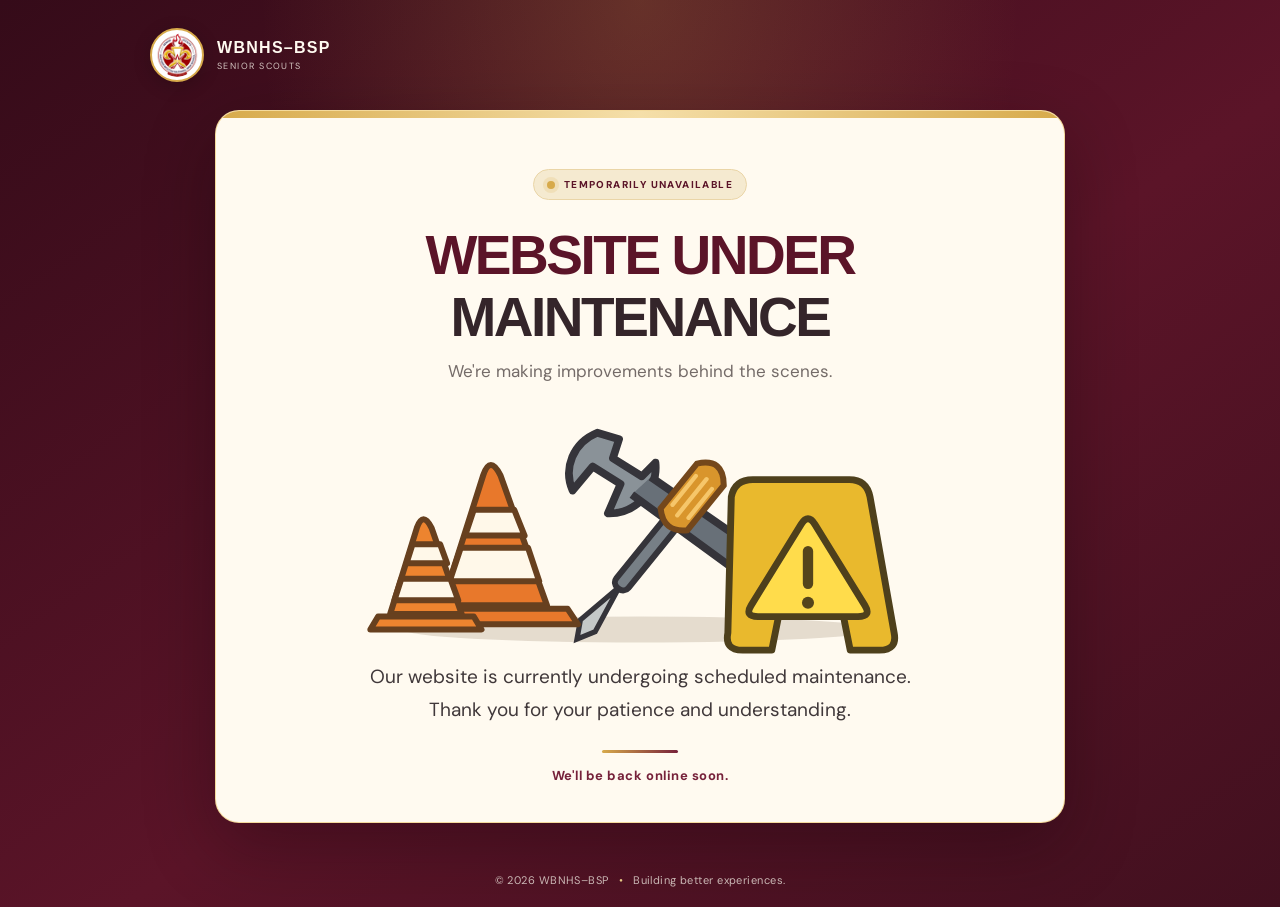
==== commit 8e644c3e: "Add files via upload" ====
--- a/index.html
+++ b/index.html
@@ -15,7 +15,7 @@
       <img class="brand-logo" src="logo.jpg" alt="WBNHS–BSP logo">
       <div class="brand-copy">
         <span class="brand-name">WBNHS–BSP</span>
-        <span class="brand-subtitle">WESTERN BAY NATIONAL HIGH SCHOOL</span>
+        <span class="brand-subtitle">SENIOR SCOUTS</span>
       </div>
     </header>
 
@@ -25,8 +25,8 @@
       <p class="intro">We're making improvements behind the scenes.</p>
 
       <div class="illustration" role="img" aria-label="Maintenance illustration with traffic cones, crossed tools, and a warning sign">
-        <svg viewBox="0 0 620 310" xmlns="http://www.w3.org/2000/svg" aria-hidden="true">
-          <ellipse cx="310" cy="278" rx="260" ry="15" fill="#d8cdbd" opacity=".65"/>
+        <svg viewBox="0 0 650 310" xmlns="http://www.w3.org/2000/svg" aria-hidden="true">
+          <ellipse cx="325" cy="278" rx="275" ry="15" fill="#d8cdbd" opacity=".65"/>
           <!-- rear wrench -->
           <g transform="translate(230 30) rotate(-13 90 115)" stroke="#35343a" stroke-width="9" stroke-linejoin="round">
             <path d="M68 12c-30 5-48 31-43 59l29-22 27 27-22 30c31 8 63-13 67-45l-19 12-28-28 12-20z" fill="#8a9298"/>
@@ -73,6 +73,37 @@
   </main>
   <script>
     document.getElementById("year").textContent = new Date().getFullYear();
+
+    // Clear any service worker / caches left behind by the original app so
+    // returning visitors never see the old cached interface during maintenance.
+    (function () {
+      var hadController = false;
+      try { hadController = !!(navigator.serviceWorker && navigator.serviceWorker.controller); } catch (e) {}
+
+      var tasks = [];
+      try {
+        if ("serviceWorker" in navigator) {
+          tasks.push(navigator.serviceWorker.getRegistrations().then(function (regs) {
+            return Promise.all(regs.map(function (r) { return r.unregister(); }));
+          }));
+        }
+        if ("caches" in window) {
+          tasks.push(caches.keys().then(function (keys) {
+            return Promise.all(keys.map(function (k) { return caches.delete(k); }));
+          }));
+        }
+      } catch (e) {}
+
+      Promise.all(tasks).then(function () {
+        var flag = "wbnhs-maintenance-reloaded";
+        try {
+          if (hadController && !sessionStorage.getItem(flag)) {
+            sessionStorage.setItem(flag, "1");
+            location.reload();
+          }
+        } catch (e) {}
+      }).catch(function () {});
+    })();
   </script>
 </body>
 </html>
--- a/maintenance.css
+++ b/maintenance.css
@@ -32,6 +32,7 @@
   display: flex;
   flex-direction: column;
   align-items: center;
+  justify-content: center;
 }
 
 .brand {
@@ -68,7 +69,7 @@
 
 .maintenance-card {
   width: min(100%, 850px);
-  margin: auto 0;
+  margin: 28px 0;
   padding: clamp(28px, 6vw, 58px) clamp(18px, 6vw, 64px) 38px;
   text-align: center;
   background: var(--cream);
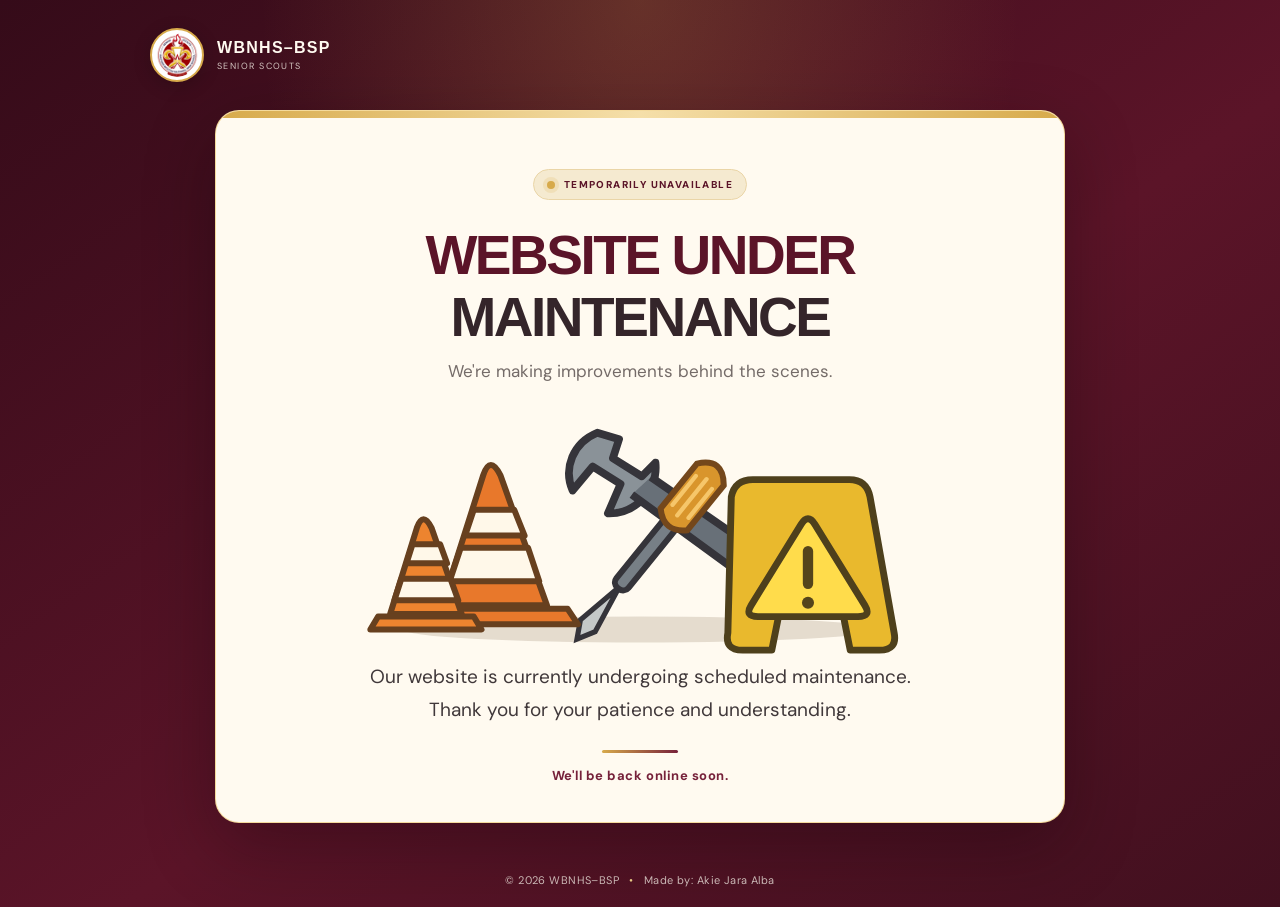
==== commit ec97d5b5: "Update index.html <ADDED CREDITS IN THE MAINTENANCE PAGE" ====
--- a/index.html
+++ b/index.html
@@ -68,7 +68,7 @@
     <footer class="footer">
       <span>© <span id="year">2026</span> WBNHS–BSP</span>
       <span class="footer-separator">•</span>
-      <span>Building better experiences.</span>
+      <span>Made by: Akie Jara Alba</span>
     </footer>
   </main>
   <script>
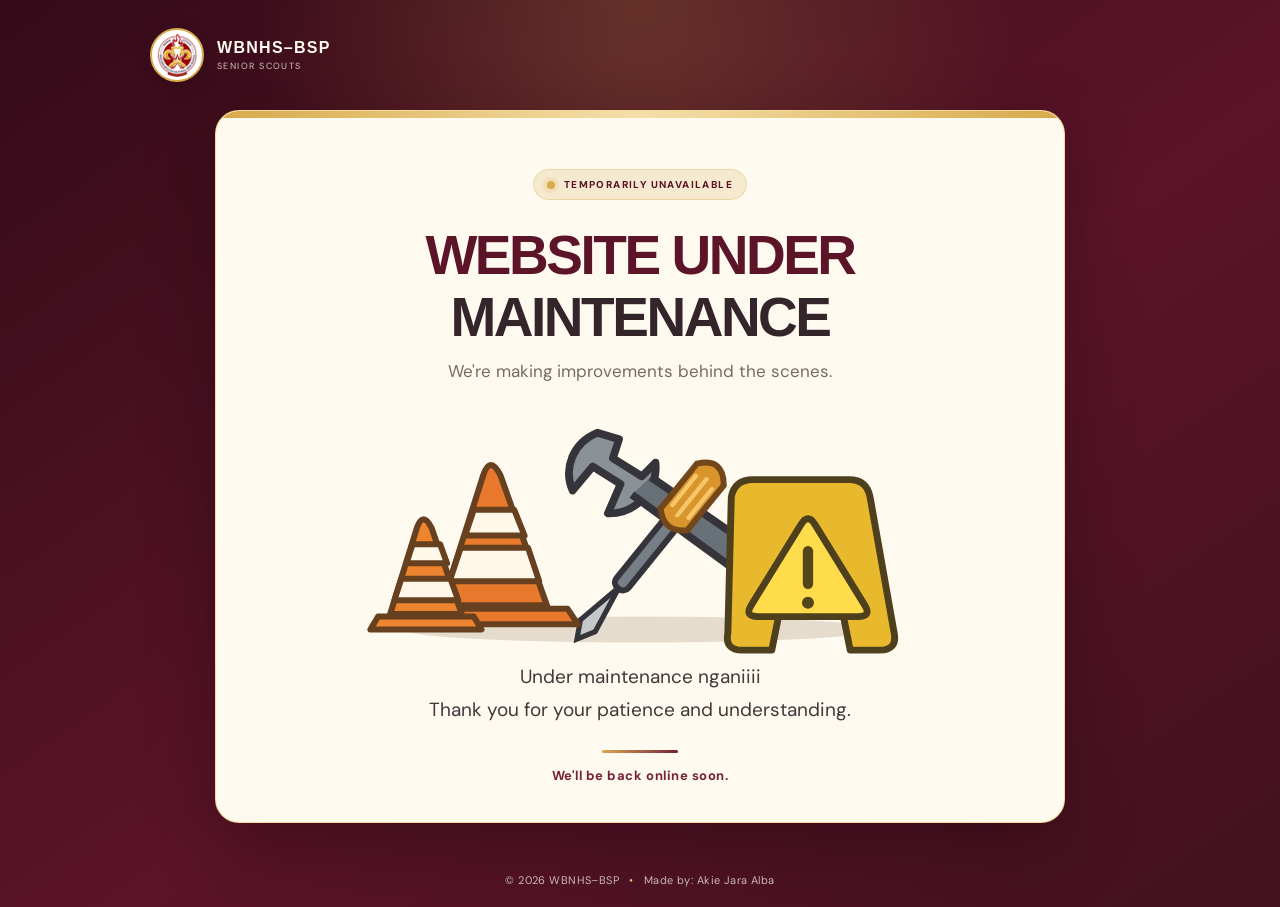
==== commit 2e5f6cc0: "Update index.html Conyo?" ====
--- a/index.html
+++ b/index.html
@@ -60,7 +60,7 @@
         </svg>
       </div>
 
-      <p class="message">Our website is currently undergoing scheduled maintenance.<br class="desktop-break"> Thank you for your patience and understanding.</p>
+      <p class="message">Under maintenance nganiiii<br class="desktop-break"> Thank you for your patience and understanding.</p>
       <div class="gold-rule"></div>
       <p class="small-note">We'll be back online soon.</p>
     </section>
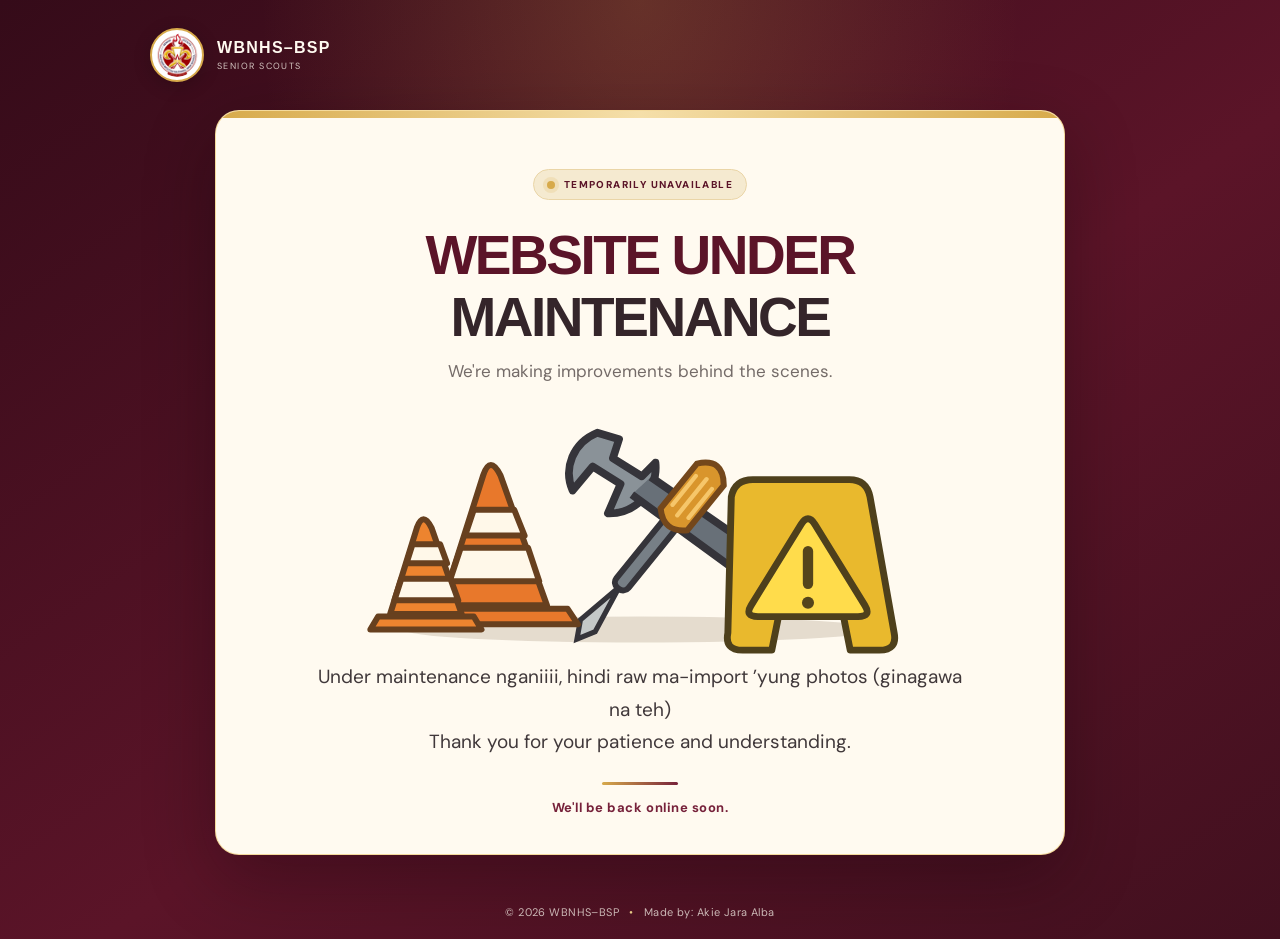
==== commit 6919e238: "Update index.html HUMOR EME" ====
--- a/index.html
+++ b/index.html
@@ -60,7 +60,7 @@
         </svg>
       </div>
 
-      <p class="message">Under maintenance nganiiii<br class="desktop-break"> Thank you for your patience and understanding.</p>
+      <p class="message">Under maintenance nganiiii, hindi raw ma-import ’yung photos (ginagawa na teh) <br class="desktop-break"> Thank you for your patience and understanding.</p>
       <div class="gold-rule"></div>
       <p class="small-note">We'll be back online soon.</p>
     </section>
